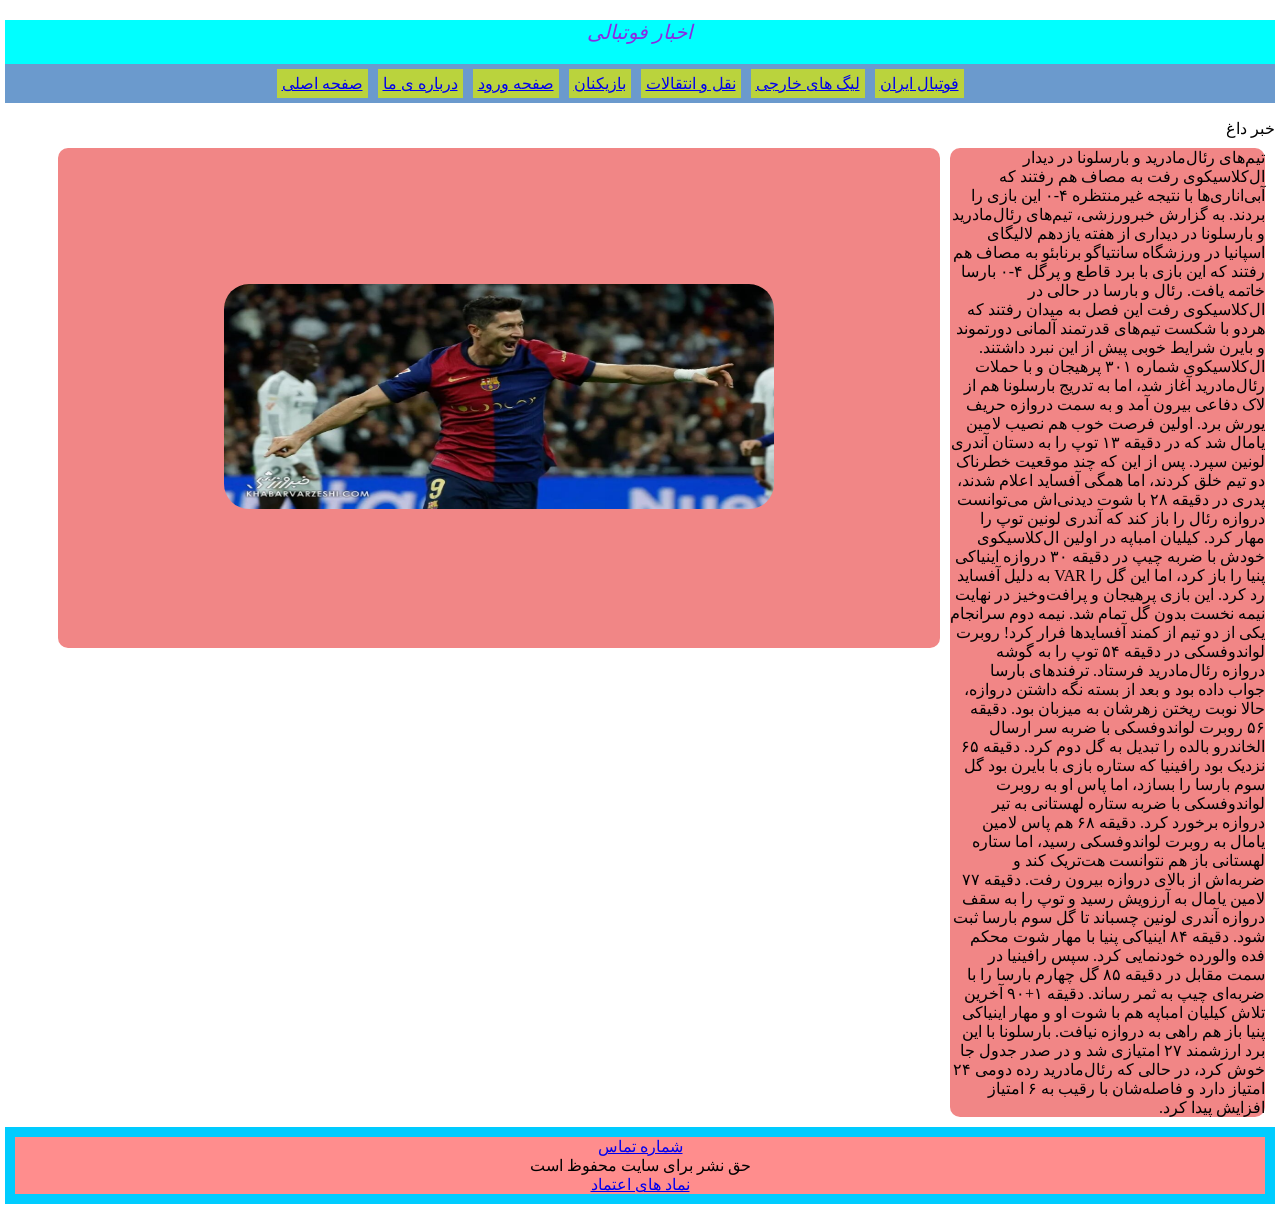
==== index.html @ 3d7e3679 "Add files via upload" ====
<!DOCTYPE html>
<html lang="en">
<head>
    <meta charset="UTF-8">
    <meta name="viewport" content="width=device-width, initial-scale=1.0">
    <title> football news </title>
    <link rel="stylesheet" href="page.css">
</head>
<body>
    <header>
        <p id="sitetitle"> اخبار فوتبالی  </p>
         <Nav>
            <UL id="flex">
                <a id="item-flex" href="footballiran.php">فوتبال ایران</a> 
                    <a id="item-flex" href="leagueslout.php">لیگ های خارجی</a>
                        <a id="item-flex" href="transfers.php">نقل و انتقالات</a>
                            <a id="item-flex" href="players.php">بازیکنان </a>
                                 <a id="item-flex" href="login.php">صفحه ورود</a>
                                 <a id="item-flex" href="about.php">درباره ی ما</a>
                                     <a id="item-flex" href="index.html">صفحه اصلی</a>

            </UL>
        </Nav>
    </header>
              خبر داغ 
    <main>
        <div id = "main_right">
            
            <span>
                تیم‌های رئال‌مادرید و بارسلونا در دیدار ال‌کلاسیکوی رفت به مصاف هم رفتند که آبی‌اناری‌ها با نتیجه غیرمنتظره ۴-۰ این بازی را بردند.
                به گزارش خبرورزشی، تیم‌های رئال‌مادرید و بارسلونا در دیداری از هفته یازدهم لالیگای اسپانیا در ورزشگاه سانتیاگو برنابئو به مصاف هم رفتند که این بازی با برد قاطع و پرگل ۴-۰ بارسا خاتمه یافت.
               رئال و بارسا در حالی در ال‌کلاسیکوی رفت این فصل به میدان رفتند که هردو با شکست تیم‌های قدرتمند آلمانی دورتموند و بایرن شرایط خوبی پیش از این نبرد داشتند.
               ال‌کلاسیکوی شماره ۳۰۱ پرهیجان و با حملات رئال‌مادرید آغاز شد، اما به تدریج بارسلونا هم از لاک دفاعی بیرون آمد و به سمت دروازه حریف یورش برد. اولین فرصت خوب هم نصیب لامین یامال شد که در دقیقه ۱۳ توپ را به دستان آندری لونین سپرد. پس از این که چند موقعیت خطرناک دو تیم خلق کردند، اما همگی آفساید اعلام شدند، پدری در دقیقه ۲۸ با شوت دیدنی‌اش می‌توانست دروازه رئال را باز کند که آندری لونین توپ را مهار کرد. کیلیان امباپه در اولین ال‌کلاسیکوی خودش با ضربه چیپ در دقیقه ۳۰ دروازه اینیاکی پنیا را باز کرد، اما این گل را VAR به دلیل آفساید رد کرد. این بازی پرهیجان و پرافت‌وخیز در نهایت نیمه نخست بدون گل تمام شد.
               نیمه دوم سرانجام یکی از دو تیم از کمند آفسایدها فرار کرد! روبرت لواندوفسکی در دقیقه ۵۴ توپ را به گوشه دروازه رئال‌مادرید فرستاد. ترفندهای بارسا جواب داده بود و بعد از بسته نگه داشتن دروازه، حالا نوبت ریختن زهرشان به میزبان بود. دقیقه ۵۶ روبرت لواندوفسکی با ضربه سر ارسال الخاندرو بالده را تبدیل به گل دوم کرد. دقیقه ۶۵ نزدیک بود رافینیا که ستاره بازی با بایرن بود گل سوم بارسا را بسازد، اما پاس او به روبرت لواندوفسکی با ضربه ستاره لهستانی به تیر دروازه برخورد کرد. دقیقه ۶۸ هم پاس لامین یامال به روبرت لواندوفسکی رسید، اما ستاره لهستانی باز هم نتوانست هت‌تریک کند و ضربه‌اش از بالای دروازه بیرون رفت. دقیقه ۷۷ لامین یامال به آرزویش رسید و توپ را به سقف دروازه آندری لونین چسباند تا گل سوم بارسا ثبت شود. دقیقه ۸۴ اینیاکی پنیا با مهار شوت محکم فده والورده خودنمایی کرد. سپس رافینیا در سمت مقابل در دقیقه ۸۵ گل چهارم بارسا را با ضربه‌ای چیپ به ثمر رساند. دقیقه ۱+۹۰ آخرین تلاش کیلیان امباپه هم با شوت او و مهار اینیاکی پنیا باز هم راهی به دروازه نیافت.
               بارسلونا با این برد ارزشمند ۲۷ امتیازی شد و در صدر جدول جا خوش کرد، در حالی که رئال‌مادرید رده دومی ۲۴ امتیاز دارد و فاصله‌شان با رقیب به ۶ امتیاز افزایش پیدا کرد.
        <span>

           </div>
        <div id = "main_left">
            <img id="imgleft" src="football.jpg">
        </div>
    </main>
    <footer>
        <Footer>
            <div> 
            <span> <a href="shomareh tamas.php">شماره تماس </a></span>
            </div>
            <div>
                <span>حق نشر برای سایت محفوظ است</span>
            </div>
            <div>
                <span> <a href="nemad.php">نماد های اعتماد</a></span>
            </div>
            </Footer>
    </footer>
</body>
</html>
---- page.css ----
body{direction: rtl;margin: 5px;}
header{background-color: aqua;
    }
    nav{
        background-color: rgb(226, 43, 150);
    }
    #flex{
        display: flex;
        flex-direction: row;
        background-color: rgba(0, 255, 255, 0.527);
        justify-content: center;
      }
      #item-flex{
       background-color: rgba(220, 236, 2, 0.705);
       margin: 5px;
       padding: 5px;
       text-emphasis-color: red;
      }
    main{
        background-color: rgb(0, 255, 42);
        padding: 5px;
        display: flex;
    }
    aside,section{
        background-color: rgb(0, 0, 0);
        margin: 5px;
        border-radius: 10px;
        height: 150px;
    }
    aside{
        flex-grow: 1;
    
    }
    section{
        flex-grow: 4; }
#sitetitle{
text-align: center;
font-size: 20px;
font-family: b titr;
font-style: italic;
color: blueviolet;}
main{background-color: rgb(255, 255, 255);}
footer{background-color: aqua;
text-align: center;
    background-color: rgb(0, 204, 255);
    padding: 5px;
}
footer div{
    background-color: rgb(255, 141, 141);
}
#main_right,#main_left{
background-color: rgb(241, 134, 134);
margin: 5px;
display: inline-block;
border-radius: 10px;
align-content: center;}
#main_right{width: 25%;}
#main_left{width: 70%;height: 500px;text-align :center;
}
#imgleft{width: 550px;height: 225px;border-radius: 25px;}
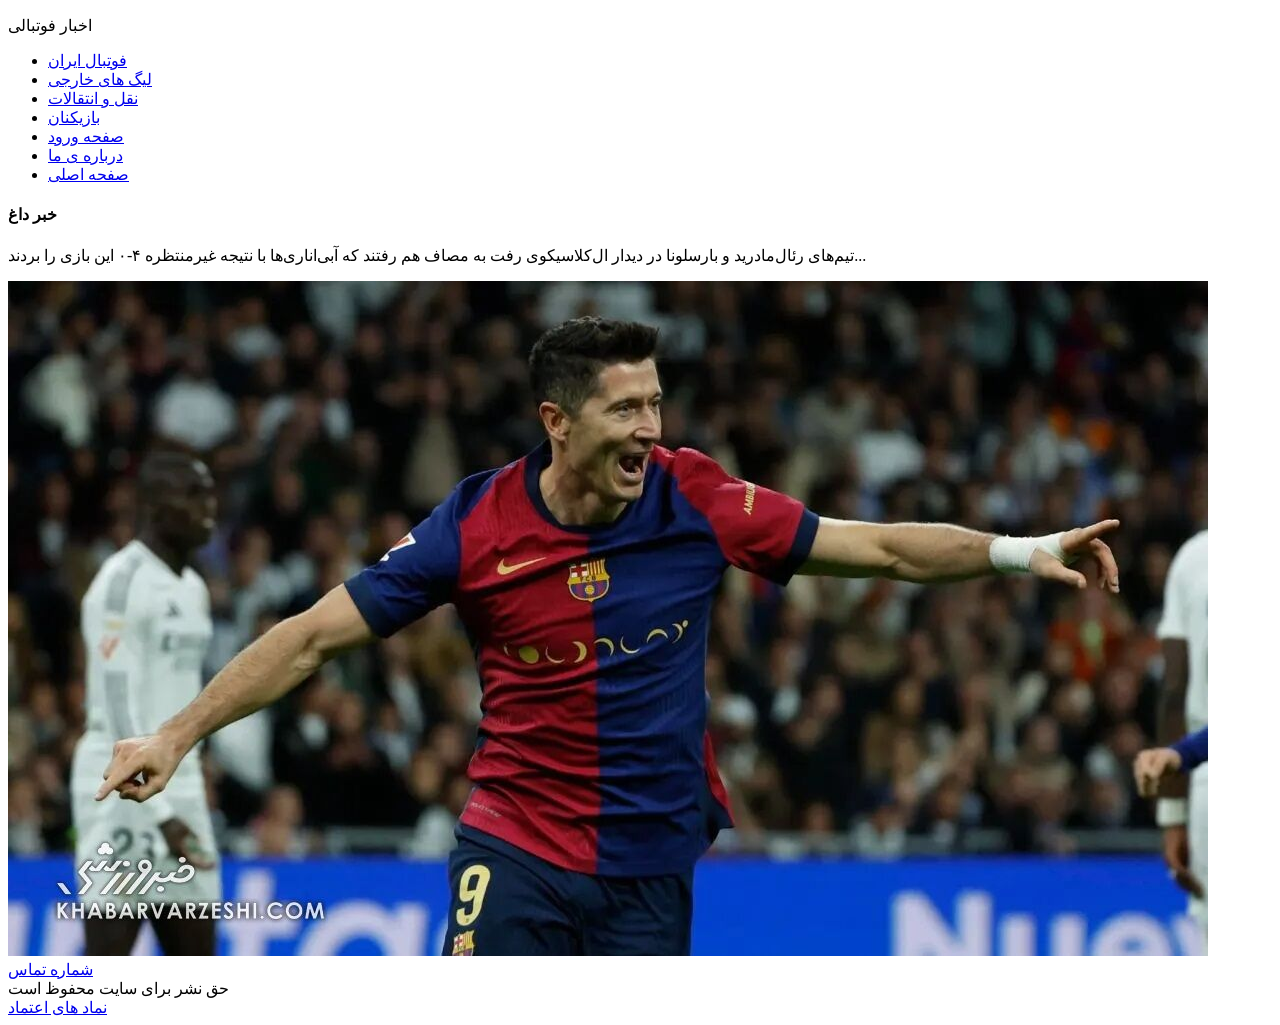
==== commit 013d59e7: "Add files via upload" ====
--- a/index.html
+++ b/index.html
@@ -3,55 +3,55 @@
 <head>
     <meta charset="UTF-8">
     <meta name="viewport" content="width=device-width, initial-scale=1.0">
-    <title> football news </title>
-    <link rel="stylesheet" href="page.css">
+    <title>Football News</title>
+    <link rel="stylesheet" href="bootstrap.css">
+
 </head>
-<body>
-    <header>
-        <p id="sitetitle"> اخبار فوتبالی  </p>
-         <Nav>
-            <UL id="flex">
-                <a id="item-flex" href="footballiran.php">فوتبال ایران</a> 
-                    <a id="item-flex" href="leagueslout.php">لیگ های خارجی</a>
-                        <a id="item-flex" href="transfers.php">نقل و انتقالات</a>
-                            <a id="item-flex" href="players.php">بازیکنان </a>
-                                 <a id="item-flex" href="login.php">صفحه ورود</a>
-                                 <a id="item-flex" href="about.php">درباره ی ما</a>
-                                     <a id="item-flex" href="index.html">صفحه اصلی</a>
+<body class="rtl">
 
-            </UL>
-        </Nav>
+    <header class="bg-info py-3">
+        <p id="sitetitle" class="text-center text-primary font-italic display-4">اخبار فوتبالی</p>
+        <nav class="navbar navbar-expand-lg navbar-light bg-danger">
+            <div class="container-fluid">
+                <ul class="navbar-nav mx-auto">
+                    <li class="nav-item"><a class="nav-link" href="footballiran.php">فوتبال ایران</a></li>
+                    <li class="nav-item"><a class="nav-link" href="leagueslout.php">لیگ های خارجی</a></li>
+                    <li class="nav-item"><a class="nav-link" href="transfers.php">نقل و انتقالات</a></li>
+                    <li class="nav-item"><a class="nav-link" href="players.php">بازیکنان</a></li>
+                    <li class="nav-item"><a class="nav-link" href="login.php">صفحه ورود</a></li>
+                    <li class="nav-item"><a class="nav-link" href="about.php">درباره ی ما</a></li>
+                    <li class="nav-item"><a class="nav-link" href="index.html">صفحه اصلی</a></li>
+                </ul>
+            </div>
+        </nav>
     </header>
-              خبر داغ 
-    <main>
-        <div id = "main_right">
-            
-            <span>
-                تیم‌های رئال‌مادرید و بارسلونا در دیدار ال‌کلاسیکوی رفت به مصاف هم رفتند که آبی‌اناری‌ها با نتیجه غیرمنتظره ۴-۰ این بازی را بردند.
-                به گزارش خبرورزشی، تیم‌های رئال‌مادرید و بارسلونا در دیداری از هفته یازدهم لالیگای اسپانیا در ورزشگاه سانتیاگو برنابئو به مصاف هم رفتند که این بازی با برد قاطع و پرگل ۴-۰ بارسا خاتمه یافت.
-               رئال و بارسا در حالی در ال‌کلاسیکوی رفت این فصل به میدان رفتند که هردو با شکست تیم‌های قدرتمند آلمانی دورتموند و بایرن شرایط خوبی پیش از این نبرد داشتند.
-               ال‌کلاسیکوی شماره ۳۰۱ پرهیجان و با حملات رئال‌مادرید آغاز شد، اما به تدریج بارسلونا هم از لاک دفاعی بیرون آمد و به سمت دروازه حریف یورش برد. اولین فرصت خوب هم نصیب لامین یامال شد که در دقیقه ۱۳ توپ را به دستان آندری لونین سپرد. پس از این که چند موقعیت خطرناک دو تیم خلق کردند، اما همگی آفساید اعلام شدند، پدری در دقیقه ۲۸ با شوت دیدنی‌اش می‌توانست دروازه رئال را باز کند که آندری لونین توپ را مهار کرد. کیلیان امباپه در اولین ال‌کلاسیکوی خودش با ضربه چیپ در دقیقه ۳۰ دروازه اینیاکی پنیا را باز کرد، اما این گل را VAR به دلیل آفساید رد کرد. این بازی پرهیجان و پرافت‌وخیز در نهایت نیمه نخست بدون گل تمام شد.
-               نیمه دوم سرانجام یکی از دو تیم از کمند آفسایدها فرار کرد! روبرت لواندوفسکی در دقیقه ۵۴ توپ را به گوشه دروازه رئال‌مادرید فرستاد. ترفندهای بارسا جواب داده بود و بعد از بسته نگه داشتن دروازه، حالا نوبت ریختن زهرشان به میزبان بود. دقیقه ۵۶ روبرت لواندوفسکی با ضربه سر ارسال الخاندرو بالده را تبدیل به گل دوم کرد. دقیقه ۶۵ نزدیک بود رافینیا که ستاره بازی با بایرن بود گل سوم بارسا را بسازد، اما پاس او به روبرت لواندوفسکی با ضربه ستاره لهستانی به تیر دروازه برخورد کرد. دقیقه ۶۸ هم پاس لامین یامال به روبرت لواندوفسکی رسید، اما ستاره لهستانی باز هم نتوانست هت‌تریک کند و ضربه‌اش از بالای دروازه بیرون رفت. دقیقه ۷۷ لامین یامال به آرزویش رسید و توپ را به سقف دروازه آندری لونین چسباند تا گل سوم بارسا ثبت شود. دقیقه ۸۴ اینیاکی پنیا با مهار شوت محکم فده والورده خودنمایی کرد. سپس رافینیا در سمت مقابل در دقیقه ۸۵ گل چهارم بارسا را با ضربه‌ای چیپ به ثمر رساند. دقیقه ۱+۹۰ آخرین تلاش کیلیان امباپه هم با شوت او و مهار اینیاکی پنیا باز هم راهی به دروازه نیافت.
-               بارسلونا با این برد ارزشمند ۲۷ امتیازی شد و در صدر جدول جا خوش کرد، در حالی که رئال‌مادرید رده دومی ۲۴ امتیاز دارد و فاصله‌شان با رقیب به ۶ امتیاز افزایش پیدا کرد.
-        <span>
 
-           </div>
-        <div id = "main_left">
-            <img id="imgleft" src="football.jpg">
+    <main class="container my-5">
+        <div class="row">
+            <div class="col-md-4 bg-light p-3 rounded">
+                <h4 class="text-primary">خبر داغ</h4>
+                <p>
+                    تیم‌های رئال‌مادرید و بارسلونا در دیدار ال‌کلاسیکوی رفت به مصاف هم رفتند که آبی‌اناری‌ها با نتیجه غیرمنتظره ۴-۰ این بازی را بردند...
+                </p>
+            </div>
+
+            <div class="col-md-8">
+                <img id="imgleft" src="football.jpg" class="img-fluid rounded" alt="Football News">
+            </div>
         </div>
     </main>
-    <footer>
-        <Footer>
-            <div> 
-            <span> <a href="shomareh tamas.php">شماره تماس </a></span>
-            </div>
-            <div>
-                <span>حق نشر برای سایت محفوظ است</span>
-            </div>
-            <div>
-                <span> <a href="nemad.php">نماد های اعتماد</a></span>
-            </div>
-            </Footer>
+
+    <footer class="bg-info text-center py-3">
+        <div>
+            <a href="shomareh tamas.php" class="text-dark">شماره تماس</a>
+        </div>
+        <div>
+            <span>حق نشر برای سایت محفوظ است</span>
+        </div>
+        <div>
+            <a href="nemad.php" class="text-dark">نماد های اعتماد</a>
+        </div>
     </footer>
+
 </body>
 </html>
